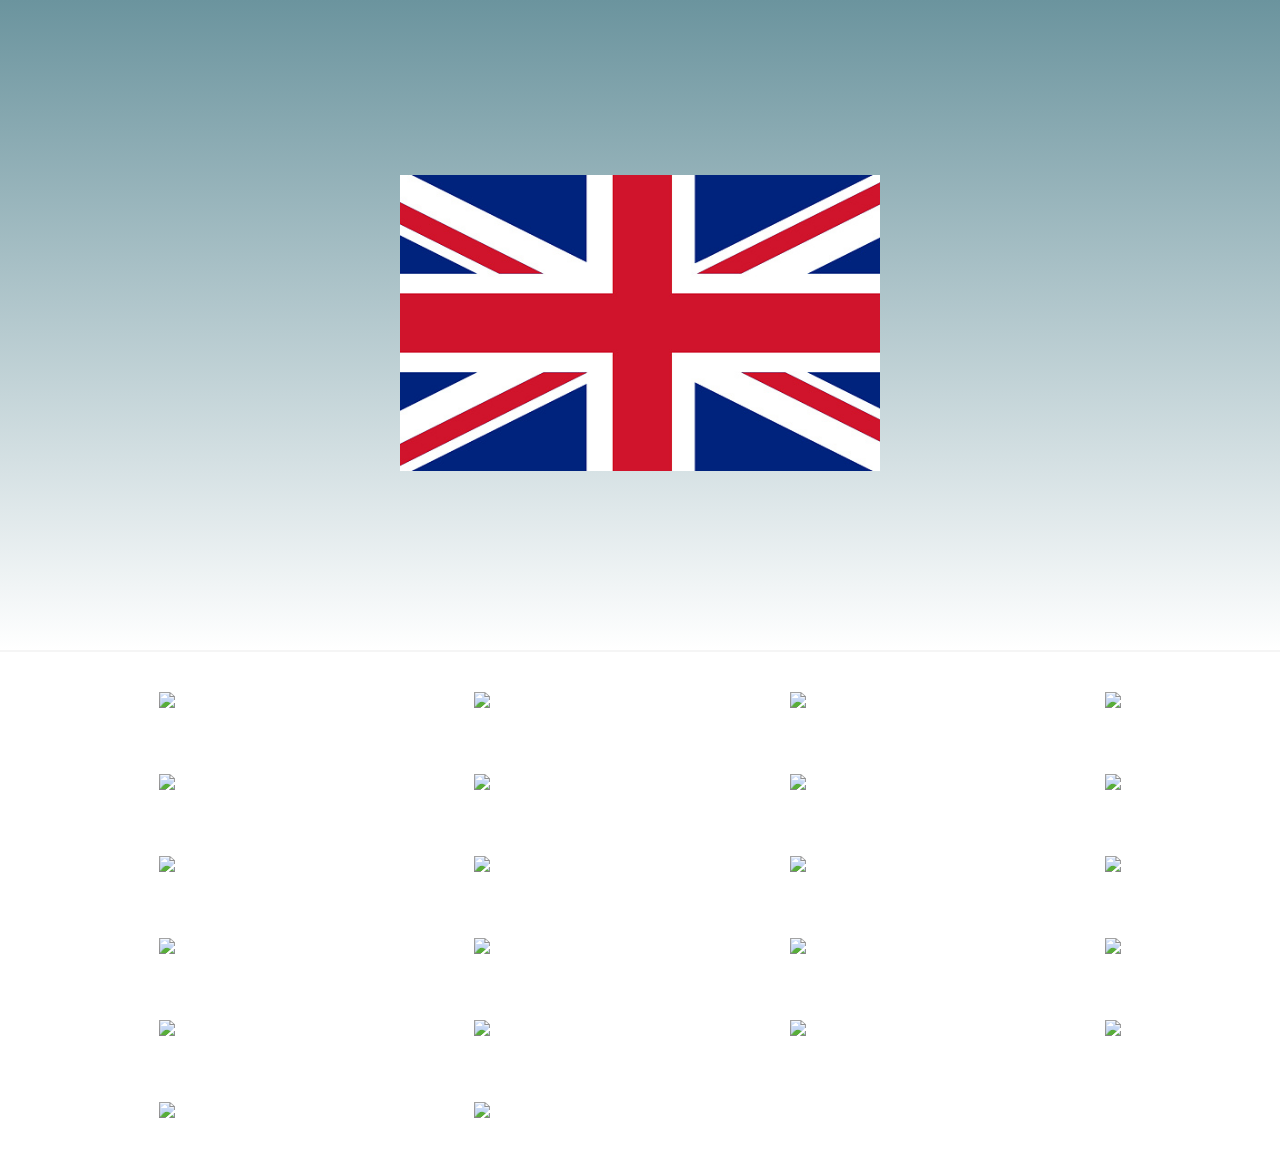
==== UK.html @ a3a6b20f "Xmas Git" ====
<!DOCTYPE html>
<html>
<head>
	<meta charset="utf-8">
	<meta name="viewport" content="width=device-width, initial-scale=1">
	<title>The UK</title>
	<link rel="stylesheet" type="text/css" href="The UK.css">

</head>
<body>
	<header>
<div class="container zone">
  <a href="ida.html"> <img class="cover" src="UKFLAG.jpg"></a>
</div></header>

<div class="grid-wrapper">
    <div class="box zone"><img src="E1.JPEG"></div>
    <div class="box zone"><img src="E2.JPEG"></div>
    <div class="box zone"><img src="E3.JPEG"></div>
    <div class="box zone"><img src="E4.JPEG"></div>
    <div class="box zone"><img src="E5.JPEG"></div>
    <div class="box zone"><img src="E6.JPEG"></div>
    <div class="box zone"><img src="E7.JPEG"></div>
    <div class="box zone"><img src="E8.JPEG"></div>
    <div class="box zone"><img src="E9.JPEG"></div>
    <div class="box zone"><img src="E10.JPEG"></div>
    <div class="box zone"><img src="E11.JPEG"></div>
    <div class="box zone"><img src="E12.JPEG"></div>
    <div class="box zone"><img src="E13.JPEG"></div>
    <div class="box zone"><img src="E14.JPEG"></div>
    <div class="box zone"><img src="E15.JPEG"></div>
    <div class="box zone"><img src="E16.JPEG"></div>
    <div class="box zone"><img src="E17.JPEG"></div>
    <div class="box zone"><img src="E18.JPEG"></div>
    <div class="box zone"><img src="E19.JPEG"></div>
    <div class="box zone"><img src="E20.JPEG"></div>
    <div class="box zone"><img src="E21.JPEG"></div>
    <div class="box zone"><img src="E22.JPEG"></div>

</body>
</html>
---- The UK.css ----
body{
  margin: 0;
}


/*COVER*/

.container{
    display: flex;
    justify-content: center;
    align-items: center;
    height: 50vh;
    padding: 100px;
    background: linear-gradient(to top, white, #6B949E);
    border-bottom: solid 2px whitesmoke;
}

.cover{
  width: 30rem;
}

/*Image gallery*/

.box > img {
    width: 100%;
}

.grid-wrapper{
  display: grid;
  grid-gap: 2px;
  grid-template-columns: repeat(auto-fill, minmax(300px, 1fr));
  grid-template-rows: 1fr;
  padding: 10px;
}
.box{
    padding: 10px;
    margin: 20px;
    cursor: pointer;
    text-align: center;
}
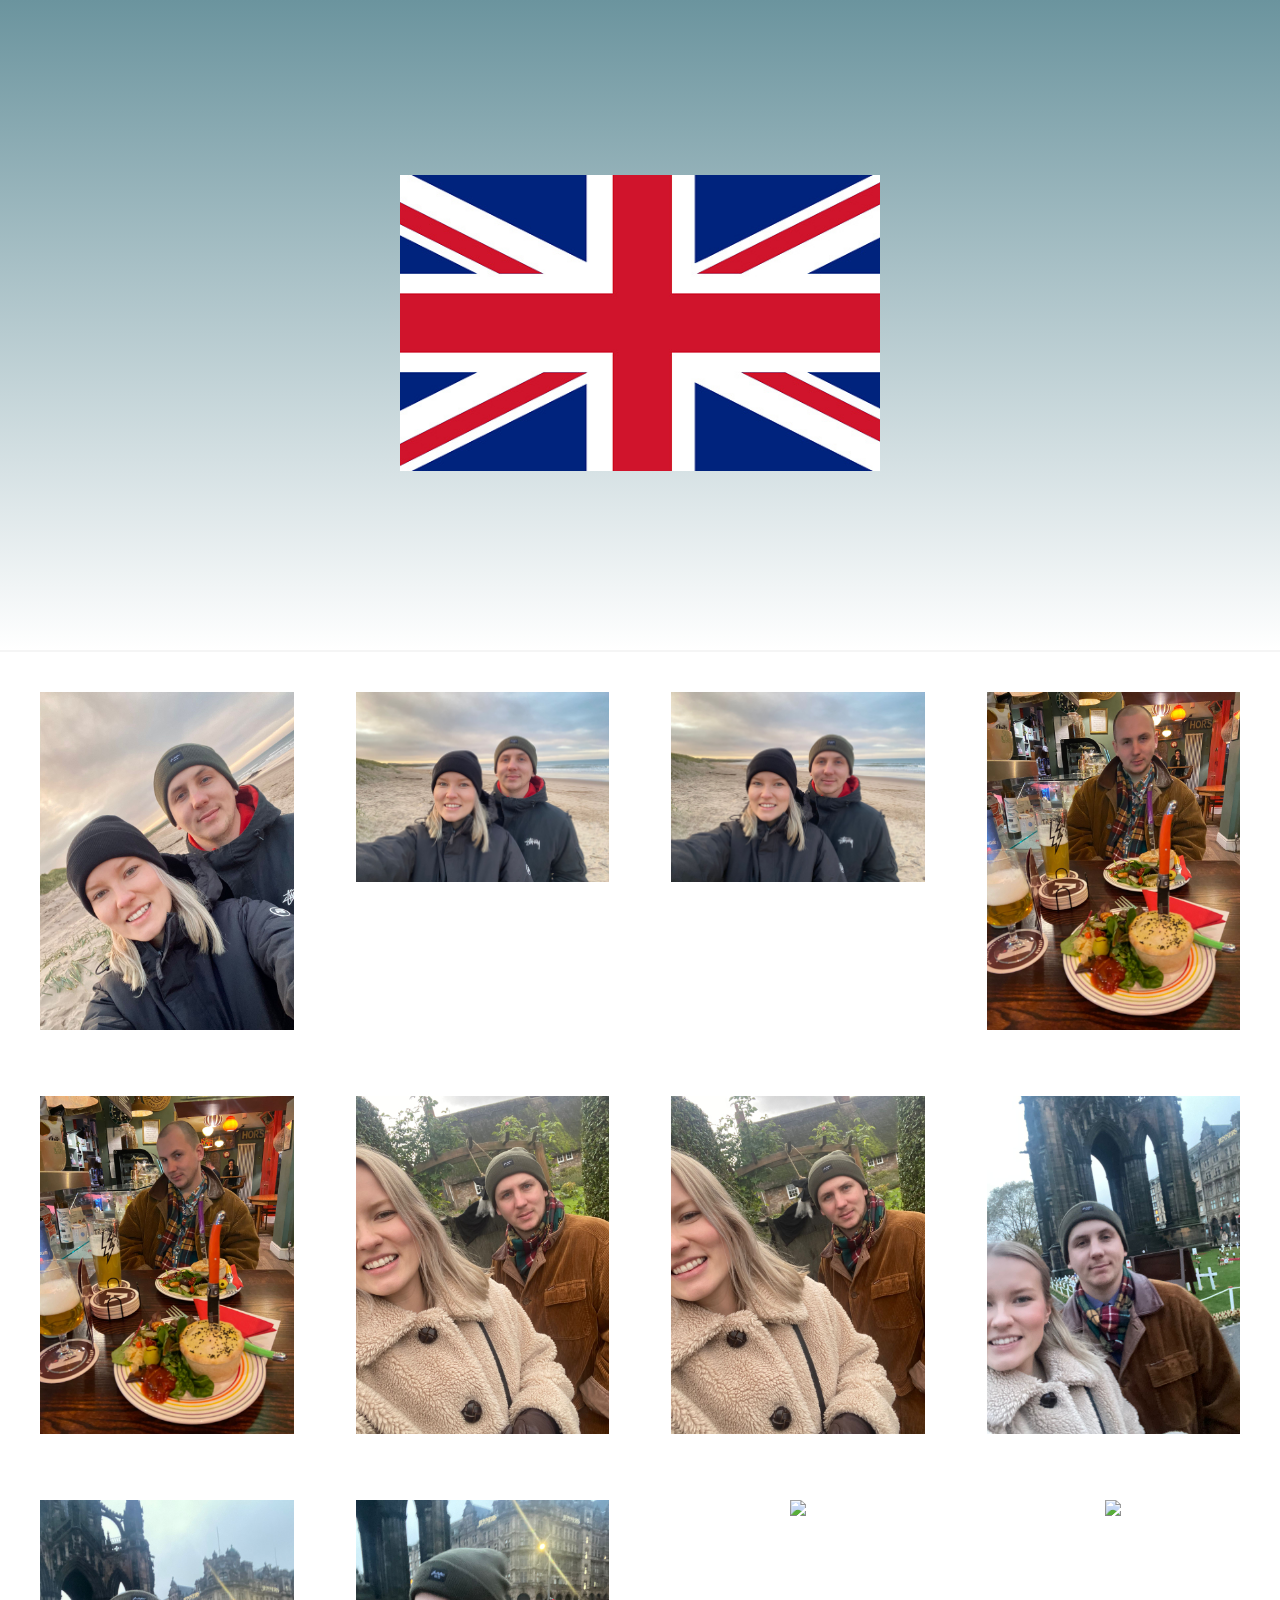
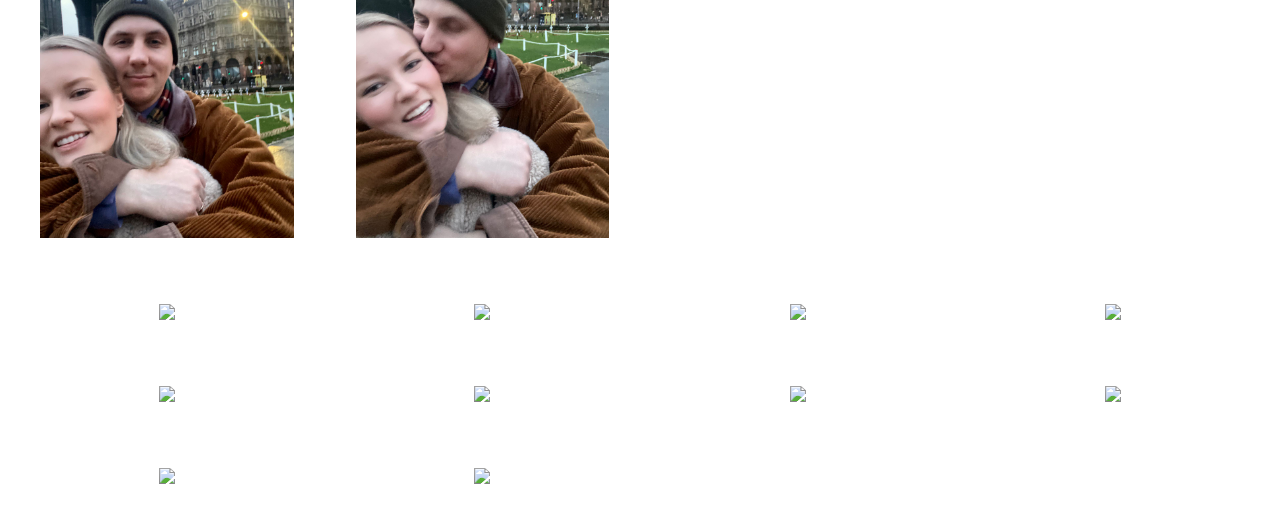
==== commit bb56e99f: "Update UK.html" ====
--- a/UK.html
+++ b/UK.html
@@ -14,16 +14,16 @@
 </div></header>
 
 <div class="grid-wrapper">
-    <div class="box zone"><img src="E1.JPEG"></div>
-    <div class="box zone"><img src="E2.JPEG"></div>
-    <div class="box zone"><img src="E3.JPEG"></div>
-    <div class="box zone"><img src="E4.JPEG"></div>
-    <div class="box zone"><img src="E5.JPEG"></div>
-    <div class="box zone"><img src="E6.JPEG"></div>
-    <div class="box zone"><img src="E7.JPEG"></div>
-    <div class="box zone"><img src="E8.JPEG"></div>
-    <div class="box zone"><img src="E9.JPEG"></div>
-    <div class="box zone"><img src="E10.JPEG"></div>
+    <div class="box zone"><img src="E1.jpeg"></div>
+    <div class="box zone"><img src="E2.jpeg"></div>
+    <div class="box zone"><img src="E3.jpeg"></div>
+    <div class="box zone"><img src="E4.jpeg"></div>
+    <div class="box zone"><img src="E5.jpeg"></div>
+    <div class="box zone"><img src="E6.jpeg"></div>
+    <div class="box zone"><img src="E7.jpeg"></div>
+    <div class="box zone"><img src="E8.jpeg"></div>
+    <div class="box zone"><img src="E9.jpeg"></div>
+    <div class="box zone"><img src="E10.jpeg"></div>
     <div class="box zone"><img src="E11.JPEG"></div>
     <div class="box zone"><img src="E12.JPEG"></div>
     <div class="box zone"><img src="E13.JPEG"></div>
@@ -38,4 +38,4 @@
     <div class="box zone"><img src="E22.JPEG"></div>
 
 </body>
-</html>+</html>
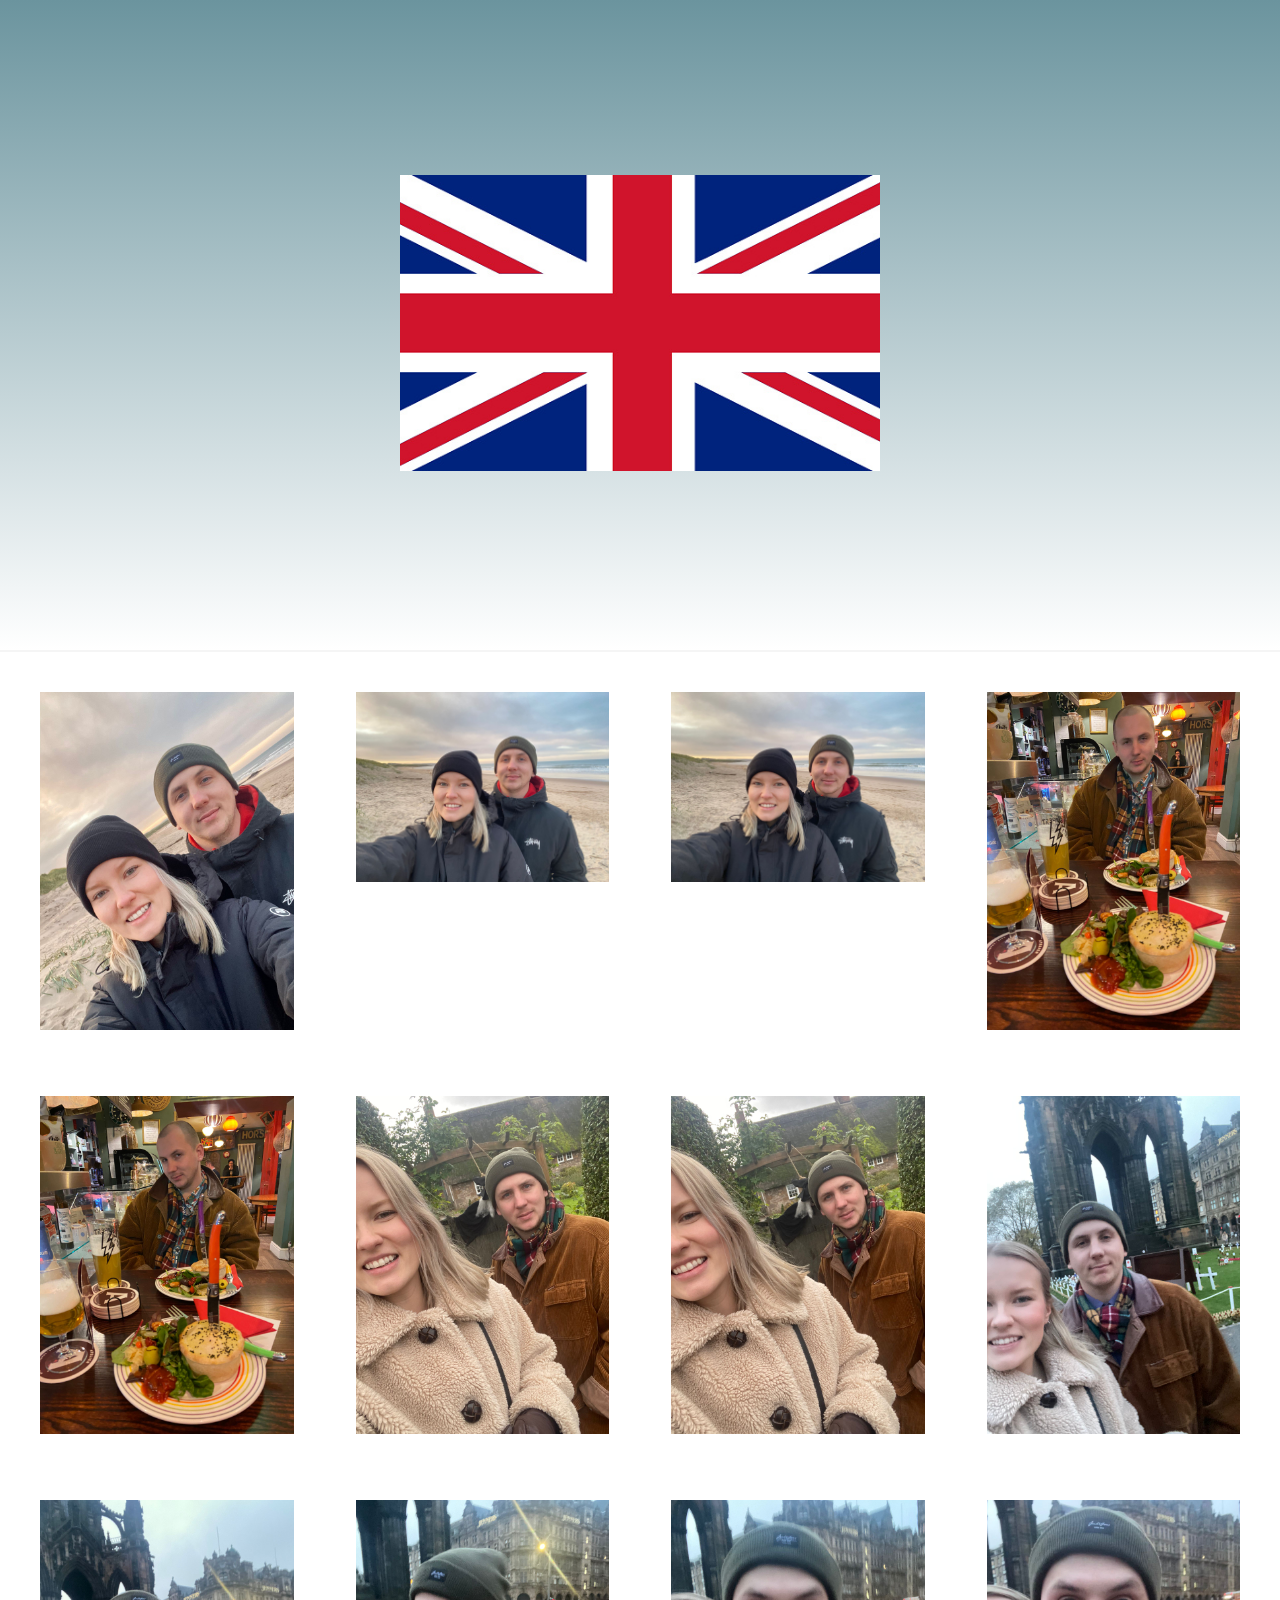
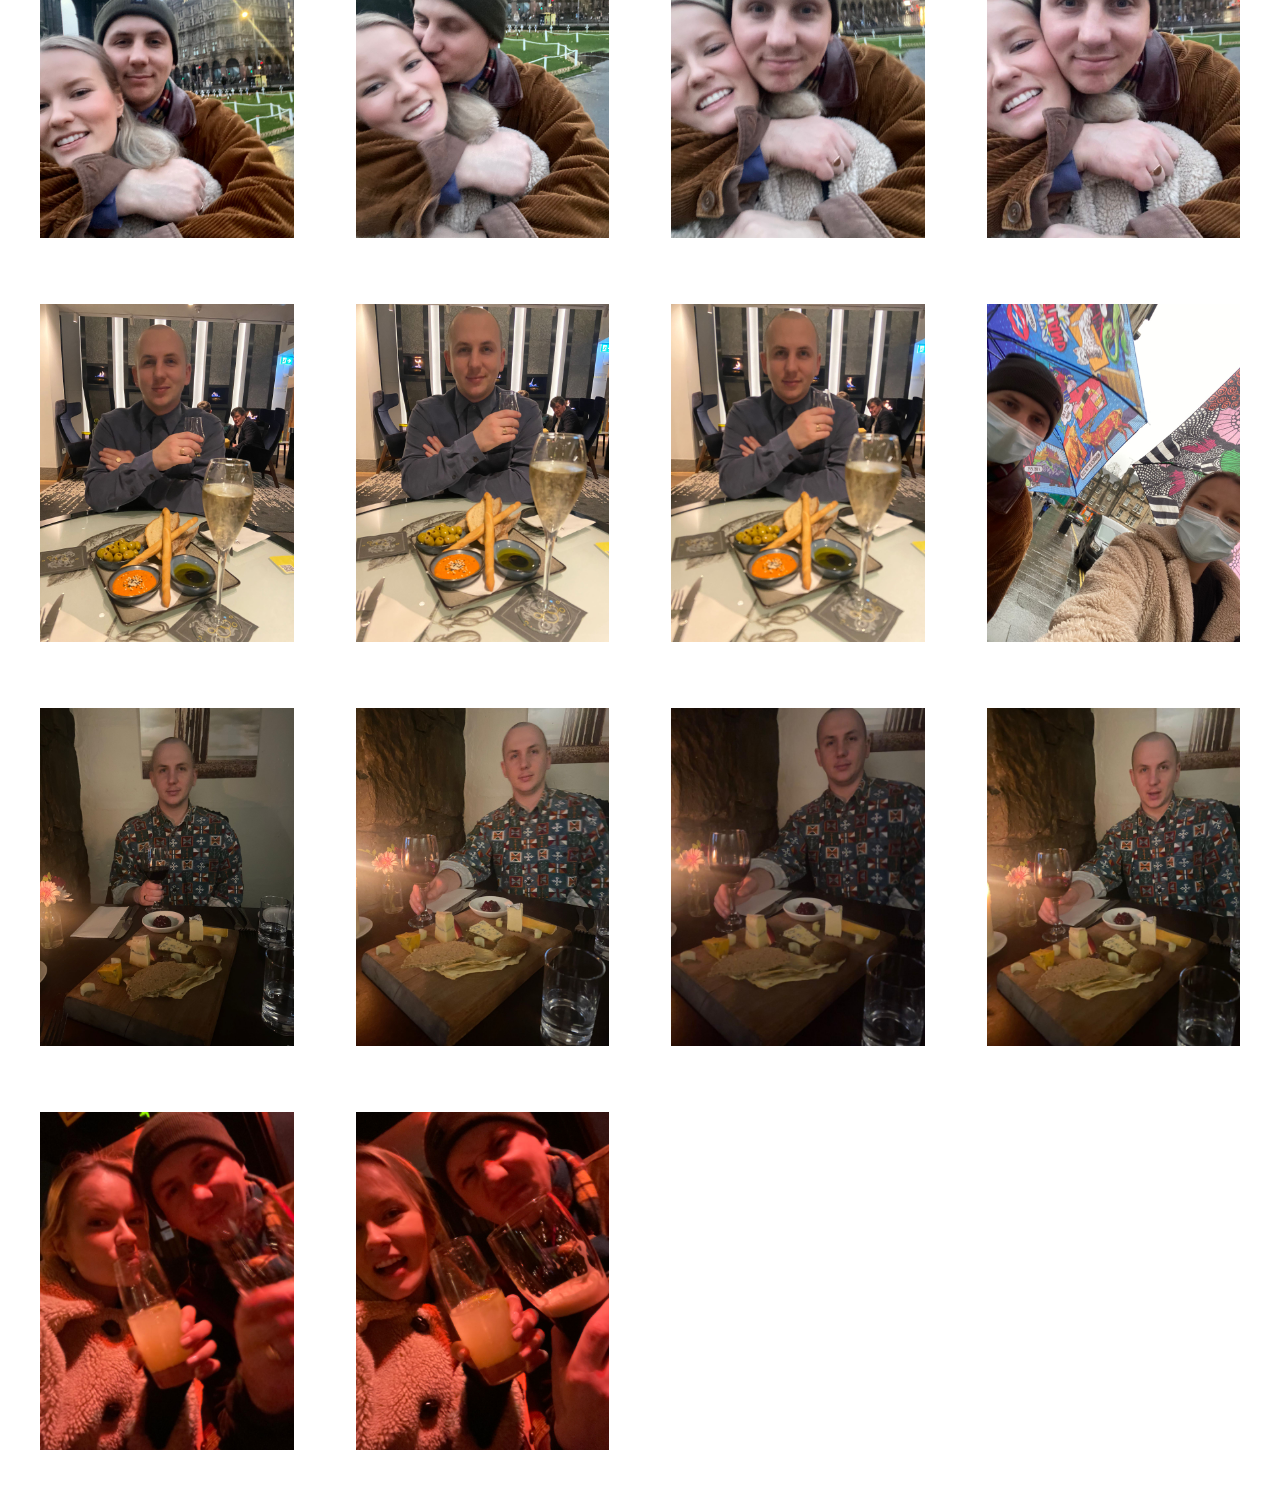
==== commit eb3e7ced: "Update UK.html" ====
--- a/UK.html
+++ b/UK.html
@@ -24,18 +24,18 @@
     <div class="box zone"><img src="E8.jpeg"></div>
     <div class="box zone"><img src="E9.jpeg"></div>
     <div class="box zone"><img src="E10.jpeg"></div>
-    <div class="box zone"><img src="E11.JPEG"></div>
-    <div class="box zone"><img src="E12.JPEG"></div>
-    <div class="box zone"><img src="E13.JPEG"></div>
-    <div class="box zone"><img src="E14.JPEG"></div>
-    <div class="box zone"><img src="E15.JPEG"></div>
-    <div class="box zone"><img src="E16.JPEG"></div>
-    <div class="box zone"><img src="E17.JPEG"></div>
-    <div class="box zone"><img src="E18.JPEG"></div>
-    <div class="box zone"><img src="E19.JPEG"></div>
-    <div class="box zone"><img src="E20.JPEG"></div>
-    <div class="box zone"><img src="E21.JPEG"></div>
-    <div class="box zone"><img src="E22.JPEG"></div>
+    <div class="box zone"><img src="E11.jpeg"></div>
+    <div class="box zone"><img src="E12.jpeg"></div>
+    <div class="box zone"><img src="E13.jpeg"></div>
+    <div class="box zone"><img src="E14.jpeg"></div>
+    <div class="box zone"><img src="E15.jpeg"></div>
+    <div class="box zone"><img src="E16.jpeg"></div>
+    <div class="box zone"><img src="E17.jpeg"></div>
+    <div class="box zone"><img src="E18.jpeg"></div>
+    <div class="box zone"><img src="E19.jpeg"></div>
+    <div class="box zone"><img src="E20.jpeg"></div>
+    <div class="box zone"><img src="E21.jpeg"></div>
+    <div class="box zone"><img src="E22.jpeg"></div>
 
 </body>
 </html>
